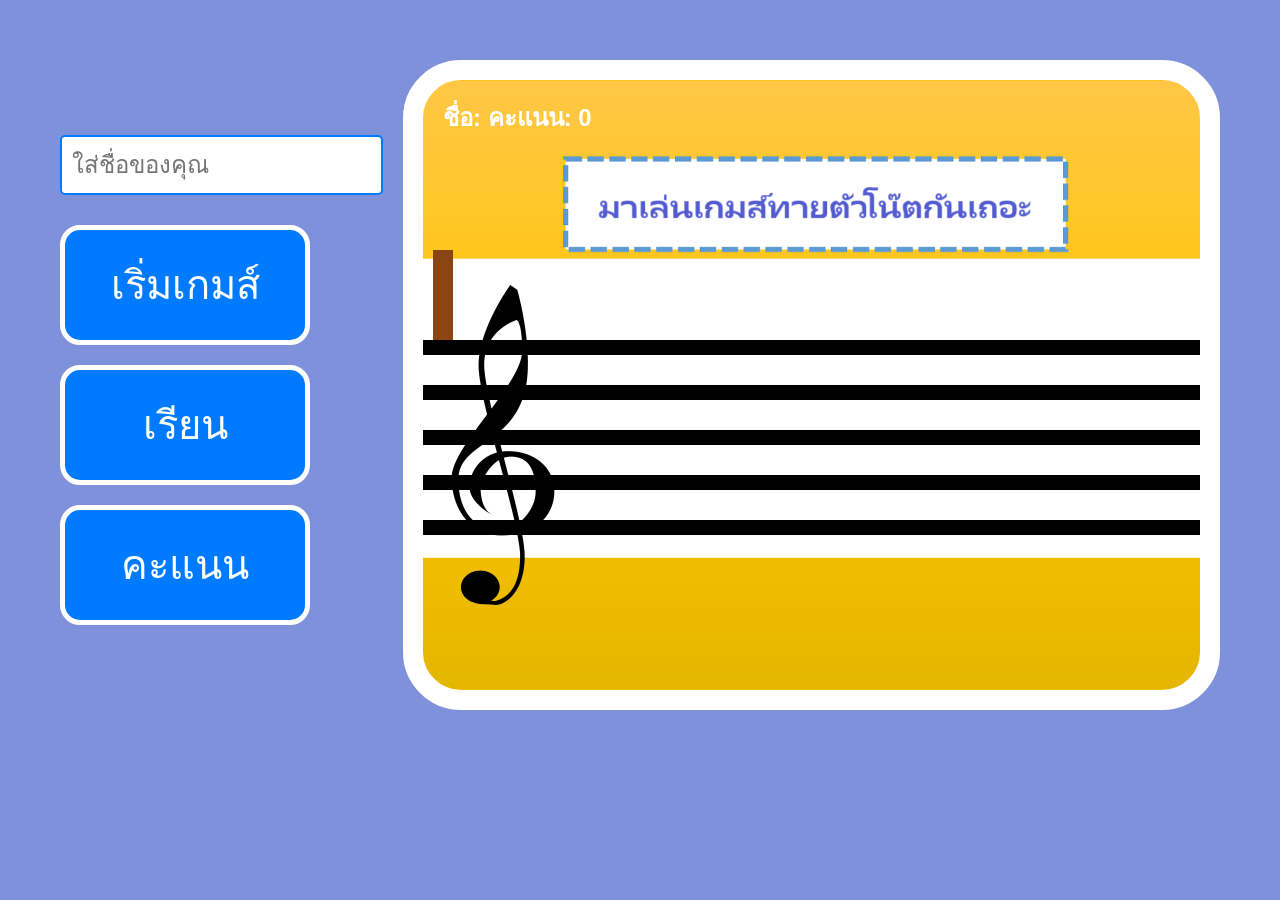
==== game.html @ 1eb7f662 "Update game.html" ====
<!DOCTYPE html>
<html lang="th">

<head>
    <meta charset="UTF-8">
    <meta name="viewport" content="width=device-width, initial-scale=1.0">
    <title>MUSIC THEORY BY KRUBOY</title>
    <link href="https://stackpath.bootstrapcdn.com/bootstrap/4.5.2/css/bootstrap.min.css" rel="stylesheet">
    <style>
        body {
            background-color: #7f91db;
            font-family: 'Arial', sans-serif;
            color: #333;
            cursor: pointer;
        }

        #container {
            display: flex;
            align-items: center;
            justify-content: center;
            margin: 60px;
        }

        #menu {
            display: flex;
            flex-direction: column;
            align-items: stretch;
            margin-right: 20px;
            height: 500px;
        }

        #menu input {
            font-size: 24px;
            padding: 10px;
            margin-bottom: 20px;
            border-radius: 5px;
            border: 2px solid #007bff;
        }

        #menu button {
            background-color: #007bff;
            border: 5px solid #fff;
            color: white;
            font-size: 40px;
            padding: 0;
            margin: 10px 0;
            border-radius: 20px;
            cursor: pointer;
            transition: transform 0.2s;
            width: 250px;
            height: calc(100% / 3 - 20px);
            box-sizing: border-box;
        }

        #menu button:hover {
            transform: scale(1.1);
            background-color: #0056b3;
        }

        #menu button:focus {
            outline: none;
        }

        #menusp {
            display: flex;
            flex-direction: row;
            justify-content: center;
            align-items: center;
            margin: 520px auto;
            height: auto;
            width: 100%;
        }

        #menusp input {
            font-size: 18px;
            padding: 5px;
            margin: 5px;
            border-radius: 5px;
            border: 2px solid hsl(0, 0%, 100%);
        }

        #menusp button {
            background-color: hwb(128 2% 12%);
            border: 5px solid hwb(0 97% 3%);
            color: white;
            font-size: 20px;
            padding: 5px;
            margin: 5px;
            border-radius: 10px;
            cursor: pointer;
            transition: transform 0.2s;
            width: 150px;
            height: 50px;
            box-sizing: border-box;
        }

        #menusp button:hover {
            transform: scale(1.1);
            background-color: hsl(72, 100%, 48%);
        }

        #menusp button:focus {
            outline: none;
        }

        #musicCanvas {
            position: relative;
            width: 1000px;
            height: 650px;
            border: 20px solid #fff;
            border-radius: 58px;
            background: url('pic/gameS.png') no-repeat center center;
            background-size: cover;
            cursor: url('pic/clickNote.png'), auto; /* Custom cursor */
        }

        .quarter-note {
            position: absolute;
            font-size: 32px;
            color: black;
            animation: fadeOut 2s forwards;
        }
        @keyframes fadeOut {
            0% {
                opacity: 1;
            }
            100% {
                opacity: 0;
            }
        }



        #clickNote {
            position: absolute;
            display: none; /* ซ่อนเริ่มต้น */
            width: 50px; /* ปรับขนาดให้เหมาะสม */
            height: 50px; /* ปรับขนาดให้เหมาะสม */
            background: url('pic/clickNote.png') no-repeat center center;
            background-size: contain;
        }

     
        .note {
            position: absolute;
            font-size: 40px;
            color: black;
            font-weight: bold;
        }

        #correctMessage {
            display: none;
            position: absolute;
            top: 50%;
            left: 50%;
            transform: translate(-50%, -50%);
            font-size: 48px;
            color: green;
            font-weight: bold;
        }

        #wall {
            position: absolute;
            top: 170px;
            left: 10px;
            width: 20px;
            height: 90px;
            background-color: #8B4513;
        }

        #loseMessage {
            display: none;
            position: absolute;
            top: 50%;
            left: 50%;
            transform: translate(-50%, -50%);
            font-size: 64px;
            color: red;
            font-weight: bold;
        }

        #scoreBoard {
            position: absolute;
            top: 20px;
            left: 20px;
            font-size: 24px;
            font-weight: bold;
            color: white;
        }

        .staff-line {
            position: absolute;
            left: 0;
            width: 100%;
            height: 15px;
            background-color: black;
        }

        .note-image {
            position: absolute;
            top: 205px;
            left: 0;
            width: 160px;
        }

        .staff-line:nth-child(1) {
            top: 440px;
        }

        .staff-line:nth-child(2) {
            top: 395px;
        }

        .staff-line:nth-child(3) {
            top: 350px;
        }

        .staff-line:nth-child(4) {
            top: 305px;
        }

        .staff-line:nth-child(5) {
            top: 260px;
        }
    </style>
</head>

<body>
    <div id="container">
        <div id="menu">
            <input type="text" id="playerName" placeholder="ใส่ชื่อของคุณ">
            <button onclick="startGame()">เริ่มเกมส์</button>
            <button onclick="switchMode('learn.html')">เรียน</button>
            <button onclick="switchMode('score.html')">คะแนน</button>
        </div>

        <div id="musicCanvas">
            <div class="staff-line" style="top: 440px;"></div>
            <div class="staff-line" style="top: 395px;"></div>
            <div class="staff-line" style="top: 350px;"></div>
            <div class="staff-line" style="top: 305px;"></div>
            <div class="staff-line" style="top: 260px;"></div>
            <img src="pic/note1.png" class="note-image" alt="Note Image">
            <div id="wall"></div>
            <div id="loseMessage">แพ้!</div>
            <div id="correctMessage">คุณใส่โน้ตถูกต้อง!</div>
            <div id="scoreBoard">ชื่อ: <span id="displayName"></span> คะแนน: <span id="score">0</span></div>

            
        </div>
    </div>

    <script>
        const gameStartAudio = new Audio('sounds/game-start.mp3');
        const backgroundAudio = new Audio('sounds/background.mp3');
        backgroundAudio.loop = true;
        backgroundAudio.volume = 0.1;
    
        const notes = [
            
          
           
          
       
          
        
            { y: 190, note: 'Cํ', sound: 'sounds/8เสียง Cสูง.mp3', lineY: 360 }
            { y: 190, note: 'B', sound: 'sounds/7เสียงB.mp3', lineY: 370 },
            { y: 190, note: 'A', sound: 'sounds/6เสียงA.mp3', lineY: 385 },
            { y: 190, note: 'G', sound: 'sounds/5เสียงG.mp3', lineY: 445 },
            { y: 190, note: 'F', sound: 'sounds/4เสียงF.mp3', lineY: 455 },
            { y: 190, note: 'E', sound: 'sounds/3เสียงE.mp3', lineY: 465 },
            { y: 190, note: 'D', sound: 'sounds/2เสียงD.mp3', lineY: 485 },
            { y: 190, note: 'C', sound: 'sounds/1เสียง C.mp3', lineY: 490 },
        ];
    
        let currentNote;
        let score = 0;
        let gameInterval;
        let rounds = 0;
        const maxRounds = 30;// จำนวนรอบ
        let gameSpeed = 300; // ความเร็วเริ่มต้น
        let isScoreSaved = true; // เพิ่มตัวแปรเพื่อตรวจสอบการบันทึกคะแนน
    
        function startGame() {
            score = 0;
            rounds = 0;
            gameSpeed = 200;
            const playerName = document.getElementById('playerName').value;
            document.getElementById('displayName').textContent = playerName;
            document.getElementById('score').textContent = score;
            isScoreSaved = true; // 
            gameStartAudio.play();
            backgroundAudio.play();
    
            spawnNote();
            gameInterval = setInterval(moveNote, gameSpeed);
        }
    
        function spawnNote() {
            const randomIndex = Math.floor(Math.random() * notes.length);
            const randomNote = notes[randomIndex];
            currentNote = document.createElement('div');
            currentNote.className = 'note';
            currentNote.style.top = randomNote.y + 'px';
            currentNote.textContent = randomNote.note;
            currentNote.dataset.note = randomNote.note;
            currentNote.dataset.sound = randomNote.sound;
            currentNote.dataset.lineY = randomNote.lineY;
            currentNote.style.left = '980px';
            document.getElementById('musicCanvas').appendChild(currentNote);
        }
    
        function moveNote() {
            const notePos = parseInt(currentNote.style.left);
            if (notePos > 50) {
                currentNote.style.left = notePos - 5 + 'px';
            } else {
                clearInterval(gameInterval);
                document.getElementById('loseMessage').style.display = 'block';
                setTimeout(() => {
                    document.getElementById('loseMessage').style.display = 'none';
                    currentNote.remove();
                    rounds++;
                    if (rounds >= maxRounds) {
                        endGame();
                    } else {
                        gameSpeed = Math.max(gameSpeed * 0.9, 50);
                        spawnNote();
                        gameInterval = setInterval(moveNote, gameSpeed);
                    }
                }, 2000);
                if (isScoreSaved) {
                    saveScore(); // ย้ายการบันทึกคะแนนไปที่ฟังก์ชันแยกต่างหาก
                }
            }
        }
    
        function saveScore() {
            isScoreSaved = false; // ตั้งค่าเริ่มต้น
            const data = { name: document.getElementById('playerName').value, score: score };
            fetch('save_score.php', {
                method: 'POST',
                headers: { 'Content-Type': 'application/json' },
                body: JSON.stringify(data)
            })
            .then(response => response.json())
            .then(data => {
                console.log('Success:', data);
                isScoreSaved = true;
            })
            .catch(error => {
                console.error('Error:', error);
                setTimeout(saveScore, 2000); // Retry หากเกิดข้อผิดพลาด
            })
        }
    
        function showQuarterNoteAt(x, y) {
            const quarterNote = document.createElement('div');
            quarterNote.className = 'quarter-note';
            quarterNote.textContent = '♩'; // สัญลักษณ์ Quarter Note
            quarterNote.style.left = (x - 16) + 'px'; // ปรับตำแหน่ง x
            quarterNote.style.top = (y - 32) + 'px';  // ปรับตำแหน่ง y
            document.getElementById('musicCanvas').appendChild(quarterNote);
    
            // ซ่อนโน้ตหลังจาก 2 วินาที
            setTimeout(() => {
                quarterNote.remove();
            }, 2000);
        }
    
        document.getElementById('musicCanvas').addEventListener('click', function (event) {
            const clickedY = event.clientY - this.getBoundingClientRect().top;
            const clickedX = event.clientX - this.getBoundingClientRect().left;
    
            // แสดงโน้ตที่ตำแหน่งที่คลิก
            showQuarterNoteAt(clickedX, clickedY);
    
            const clickedLine = notes.find(note => Math.abs(note.lineY - clickedY) < 10);
    
            if (clickedLine && currentNote && clickedLine.note === currentNote.dataset.note && clickedX < parseInt(currentNote.style.left) + 20 && clickedX > parseInt(currentNote.style.left) - 20) {
                clearInterval(gameInterval);
                new Audio(clickedLine.sound).play();
                document.getElementById('correctMessage').style.display = 'block';
                setTimeout(() => document.getElementById('correctMessage').style.display = 'none', 1000);
                currentNote.remove();
                score++;
                document.getElementById('score').textContent = score;
                rounds++;
                if (rounds >= maxRounds) {
                    endGame();
                } else {
                    gameSpeed = Math.max(gameSpeed * 0.9, 50); // เพิ่มความเร็วโดยลดเวลา interval ลง
                    spawnNote();
                    gameInterval = setInterval(moveNote, gameSpeed);
                }
            }
        });
    
        function switchMode(page) {
            window.location.href = page;
        }
    
        function endGame() {
            clearInterval(gameInterval);
            alert('จบเกม! คะแนนของคุณคือ: ' + score);
            location.reload();
        }
    </script>
    
    
</body>

</html>
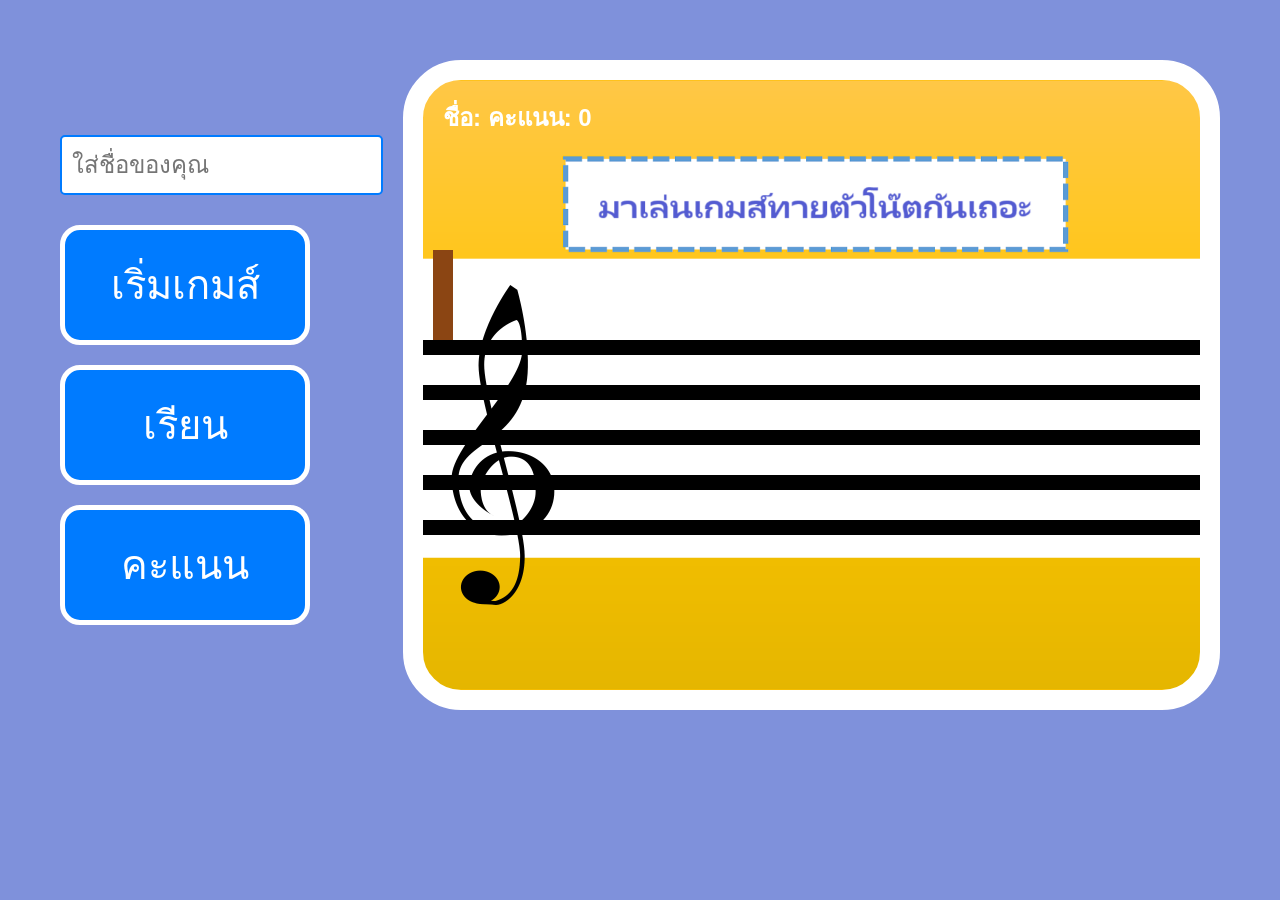
==== commit 69e4d2ea: "Update game.html" ====
--- a/game.html
+++ b/game.html
@@ -116,7 +116,7 @@
 
         .quarter-note {
             position: absolute;
-            font-size: 32px;
+            font-size: 80px;
             color: black;
             animation: fadeOut 2s forwards;
         }
@@ -129,6 +129,18 @@
             }
         }
 
+@media (max-width: 768px) {
+    #menu button {
+        font-size: 5vw;
+        width: 90vw;
+        height: 10vh;
+    }
+
+    #musicCanvas {
+        width: 90vw;
+        height: 50vh;
+    }
+}
 
 
         #clickNote {
@@ -231,7 +243,7 @@
             <input type="text" id="playerName" placeholder="ใส่ชื่อของคุณ">
             <button onclick="startGame()">เริ่มเกมส์</button>
             <button onclick="switchMode('learn.html')">เรียน</button>
-            <button onclick="switchMode('score.html')">คะแนน</button>
+            <button onclick="switchMode('score.php')">คะแนน</button>
         </div>
 
         <div id="musicCanvas">
@@ -264,14 +276,14 @@
        
           
         
-            { y: 190, note: 'Cํ', sound: 'sounds/8เสียง Cสูง.mp3', lineY: 360 }
+            { y: 190, note: 'Cํ', sound: 'sounds/8เสียง Cสูง.mp3', lineY: 360 },
             { y: 190, note: 'B', sound: 'sounds/7เสียงB.mp3', lineY: 370 },
             { y: 190, note: 'A', sound: 'sounds/6เสียงA.mp3', lineY: 385 },
             { y: 190, note: 'G', sound: 'sounds/5เสียงG.mp3', lineY: 445 },
             { y: 190, note: 'F', sound: 'sounds/4เสียงF.mp3', lineY: 455 },
             { y: 190, note: 'E', sound: 'sounds/3เสียงE.mp3', lineY: 465 },
             { y: 190, note: 'D', sound: 'sounds/2เสียงD.mp3', lineY: 485 },
-            { y: 190, note: 'C', sound: 'sounds/1เสียง C.mp3', lineY: 490 },
+            { y: 190, note: 'C', sound: 'sounds/1เสียง C.mp3', lineY: 490 }
         ];
     
         let currentNote;
@@ -359,8 +371,8 @@
             const quarterNote = document.createElement('div');
             quarterNote.className = 'quarter-note';
             quarterNote.textContent = '♩'; // สัญลักษณ์ Quarter Note
-            quarterNote.style.left = (x - 16) + 'px'; // ปรับตำแหน่ง x
-            quarterNote.style.top = (y - 32) + 'px';  // ปรับตำแหน่ง y
+            quarterNote.style.left = (x - 35) + 'px'; // ปรับตำแหน่ง x
+            quarterNote.style.top = (y - 100) + 'px';  // ปรับตำแหน่ง y
             document.getElementById('musicCanvas').appendChild(quarterNote);
     
             // ซ่อนโน้ตหลังจาก 2 วินาที
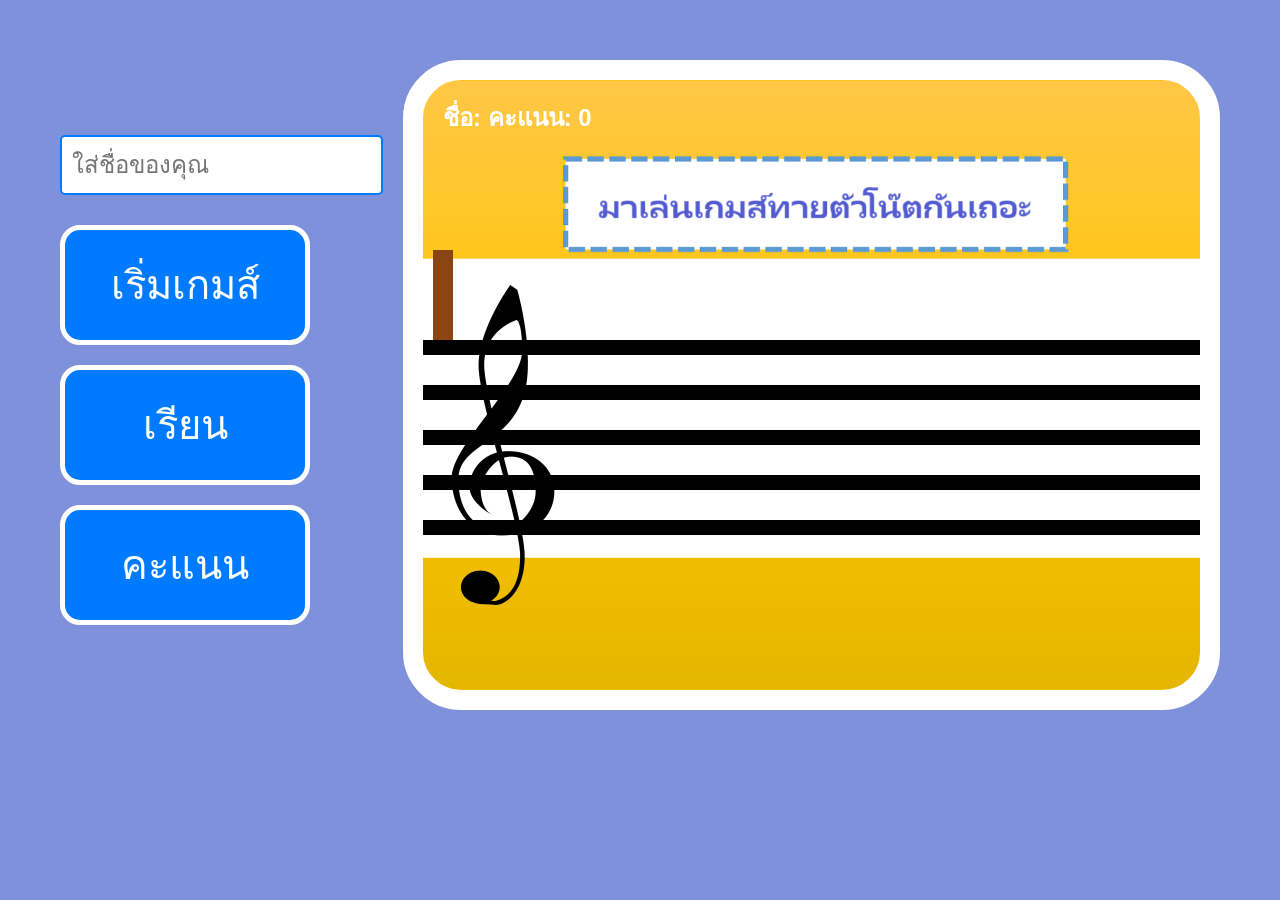
==== commit c813ac83: "Update game.html" ====
--- a/game.html
+++ b/game.html
@@ -243,7 +243,7 @@
             <input type="text" id="playerName" placeholder="ใส่ชื่อของคุณ">
             <button onclick="startGame()">เริ่มเกมส์</button>
             <button onclick="switchMode('learn.html')">เรียน</button>
-            <button onclick="switchMode('score.php')">คะแนน</button>
+            <button onclick="switchMode('score.html')">คะแนน</button>
         </div>
 
         <div id="musicCanvas">
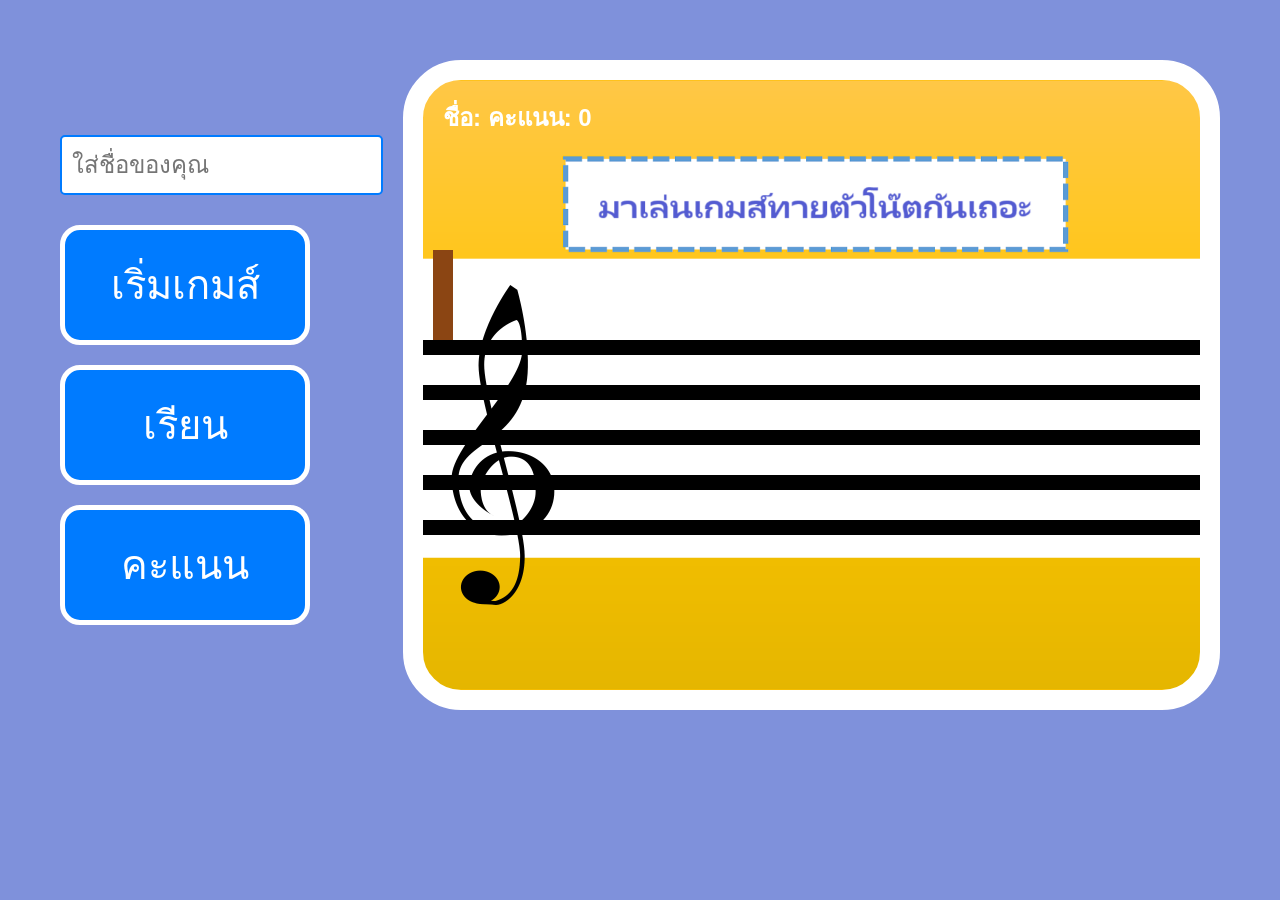
==== commit 6e007973: "Update game.html" ====
--- a/game.html
+++ b/game.html
@@ -269,13 +269,10 @@
         backgroundAudio.volume = 0.1;
     
         const notes = [
-            
-          
+                 
            
-          
-       
-          
-        
+              
+                  
             { y: 190, note: 'Cํ', sound: 'sounds/8เสียง Cสูง.mp3', lineY: 360 },
             { y: 190, note: 'B', sound: 'sounds/7เสียงB.mp3', lineY: 370 },
             { y: 190, note: 'A', sound: 'sounds/6เสียงA.mp3', lineY: 385 },
